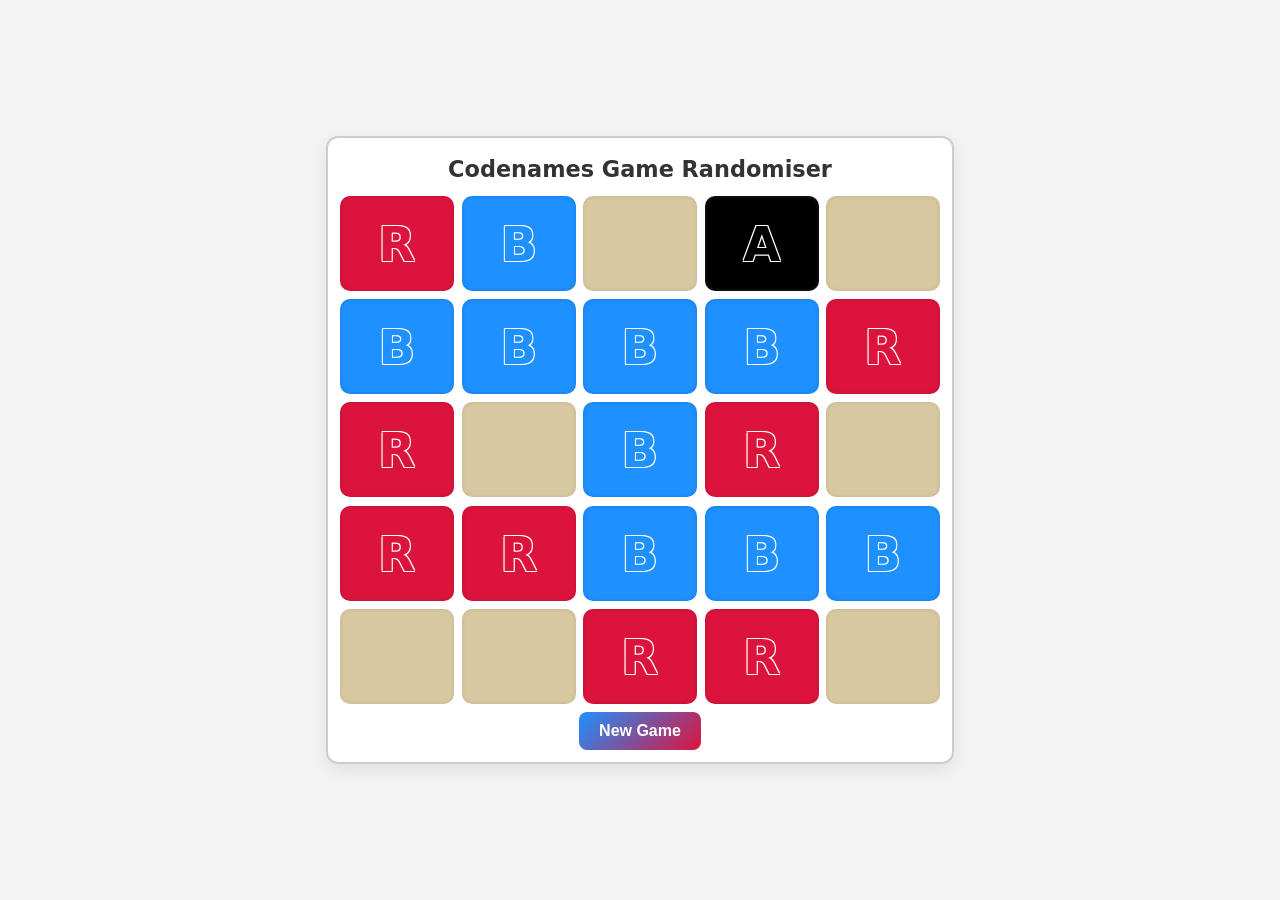
==== index.html @ 89a412ca "created codenames game generator" ====
<!DOCTYPE html>
<html lang="en">
<head>
  <meta charset="UTF-8" />
  <meta name="viewport" content="width=device-width, initial-scale=1.0" />
  <title>Codenames Game Randomiser</title>
  <link rel="stylesheet" href="styles.css" />
</head>
<body>
  <div class="grid-container">
    <!-- Title row -->
    <h1 class="title">Codenames Game Randomiser</h1>

    <div id="boxOne" class="cell"></div>
    <div id="boxTwo" class="cell"></div>
    <div id="boxThree" class="cell"></div>
    <div id="boxFour" class="cell"></div>
    <div id="boxFive" class="cell"></div>

    <div id="boxSix" class="cell"></div>
    <div id="boxSeven" class="cell"></div>
    <div id="boxEight" class="cell"></div>
    <div id="boxNine" class="cell"></div>
    <div id="boxTen" class="cell"></div>

    <div id="boxEleven" class="cell"></div>
    <div id="boxTwelve" class="cell"></div>
    <div id="boxThirteen" class="cell"></div>
    <div id="boxFourteen" class="cell"></div>
    <div id="boxFifteen" class="cell"></div>

    <div id="boxSixteen" class="cell"></div>
    <div id="boxSeventeen" class="cell"></div>
    <div id="boxEighteen" class="cell"></div>
    <div id="boxNineteen" class="cell"></div>
    <div id="boxTwenty" class="cell"></div>

    <div id="boxTwentyOne" class="cell"></div>
    <div id="boxTwentyTwo" class="cell"></div>
    <div id="boxTwentyThree" class="cell"></div>
    <div id="boxTwentyFour" class="cell"></div>
    <div id="boxTwentyFive" class="cell"></div>
 
    <button id="newGame">New Game</button>
    
  </div>
<script src="script.js"></script>

</body>
</html>
---- styles.css ----
html, body {
    height: 100%;
    margin: 0;
  }
  body {
    display: grid;
    place-items: center;
    background: #f3f3f3;
    font-family: system-ui, Arial, sans-serif;
  }
  
/* Outer box */
.grid-container {
    width: min(90vmin, 600px);
    aspect-ratio: 1 / 1;
    display: grid;
    grid-template-columns: repeat(5, 1fr);
    grid-template-rows: auto repeat(5, 1fr) auto; /* title, grid, button */
    gap: 8px;
    padding: 12px;
    background: #ffffff;
    border: 2px solid #ccc;
    box-shadow: 0 6px 18px rgba(0, 0, 0, 0.08);
    border-radius: 12px;
  }
  
  /* Title styling */
  .title {
    grid-column: span 5;
    text-align: center;
    font-size: 1.4rem;
    font-weight: bold;
    color: #333;
    margin: 0;
    padding: 6px 0;
  }
  
  /* Base cell style */

  .cell {
    position: relative;
    transition: transform 120ms ease, box-shadow 120ms ease;
    will-change: transform;
    border-radius: 10px;
    display: flex;
    align-items: center;
    justify-content: center;
    border-radius: 10px;
    position: relative;
    transition: transform 150ms ease, box-shadow 150ms ease;
    will-change: transform;
    font-size: 3rem;
    font-weight: bold;
    text-transform: uppercase;
  }
  
  .grid-container {
    perspective: 800px;
  }
  
  .cell.hovering {
    box-shadow: 0 10px 16px rgba(0, 0, 0, 0.22);
  }
  
  
  /* Neutral (beige) */
  .neutral {
    background: #d8c8a0;
    box-shadow: inset 0 0 4px rgba(0, 0, 0, 0.1);
  }
  
/* Team One (blue with circle, styled like card) */
.teamOne {
    background: #1e90ff;
    box-shadow: inset 0 0 4px rgba(0, 0, 0, 0.15);
    position: relative;
    color: #1e90ff;
    text-shadow: 
    -1px -1px 0 #fff,
     1px -1px 0 #fff,
    -1px  1px 0 #fff,
     1px  1px 0 #fff; /* crisp white outline */
  }
  
 /* Team Two (red with diamond, styled like card) */
.teamTwo {
    background: #dc143c;
    box-shadow: inset 0 0 4px rgba(0, 0, 0, 0.15);
    position: relative;
    color: #dc143c;
    text-shadow: 
    -1px -1px 0 #fff,
     1px -1px 0 #fff,
    -1px  1px 0 #fff,
     1px  1px 0 #fff; /* crisp white outline */
  }

  /* Assassin (black with white-bordered cross) */
  .assassin {
    background: #000000;
    box-shadow: inset 0 0 4px rgba(255, 255, 255, 0.15);
    color: #000000;
    text-shadow: 
    -1px -1px 0 #fff,
     1px -1px 0 #fff,
    -1px  1px 0 #fff,
     1px  1px 0 #fff; /* crisp white outline */
  }

  /* Button styling */
#newGame {
    grid-column: span 5;          /* stretch across all columns */
    align-self: center;
    justify-self: center;
    padding: 10px 20px;
    font-size: 1rem;
    font-weight: bold;
    color: #fff;
    background: linear-gradient(135deg, #1e90ff, #dc143c);
    border: none;
    border-radius: 8px;
    cursor: pointer;
    transition: transform 0.2s ease, background 0.3s ease;
  }
  
  #newGame:hover {
    transform: scale(1.05);
    background: linear-gradient(135deg, #dc143c, #1e90ff);
  }
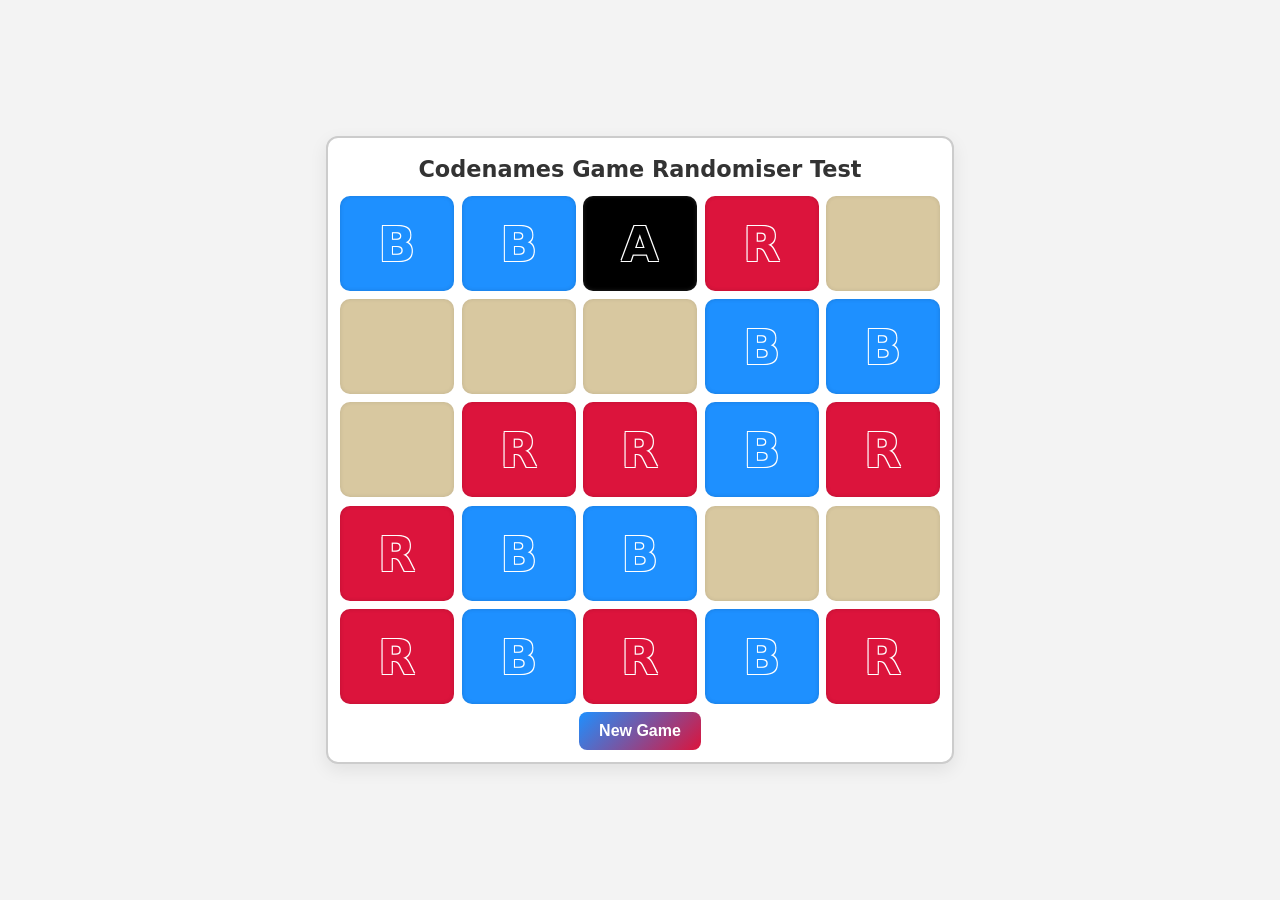
==== commit 93501777: "test" ====
--- a/index.html
+++ b/index.html
@@ -9,7 +9,7 @@
 <body>
   <div class="grid-container">
     <!-- Title row -->
-    <h1 class="title">Codenames Game Randomiser</h1>
+    <h1 class="title">Codenames Game Randomiser Test</h1>
 
     <div id="boxOne" class="cell"></div>
     <div id="boxTwo" class="cell"></div>
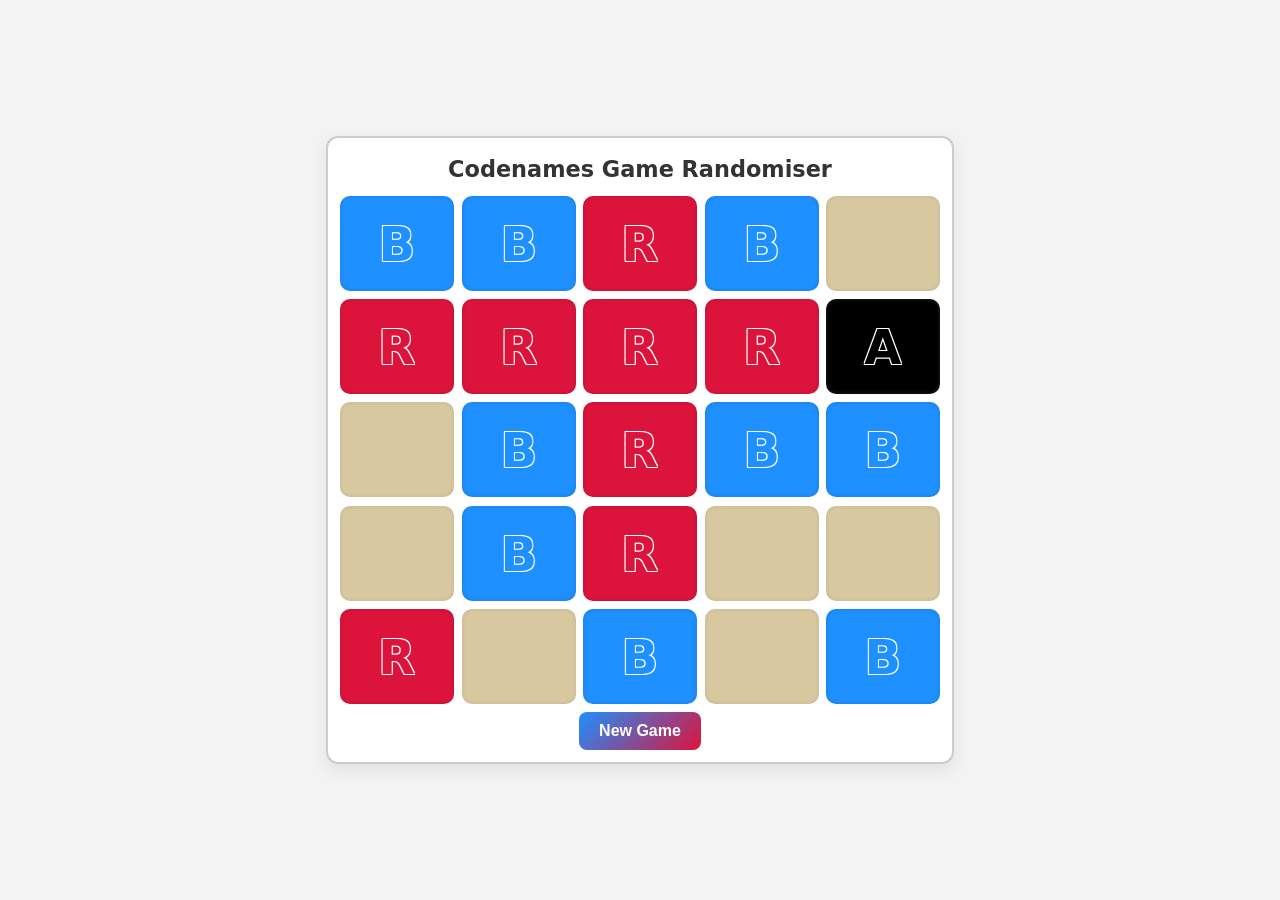
==== commit 6e88d7a6: "comment" ====
--- a/index.html
+++ b/index.html
@@ -9,7 +9,7 @@
 <body>
   <div class="grid-container">
     <!-- Title row -->
-    <h1 class="title">Codenames Game Randomiser Test</h1>
+    <h1 class="title">Codenames Game Randomiser</h1>
 
     <div id="boxOne" class="cell"></div>
     <div id="boxTwo" class="cell"></div>
